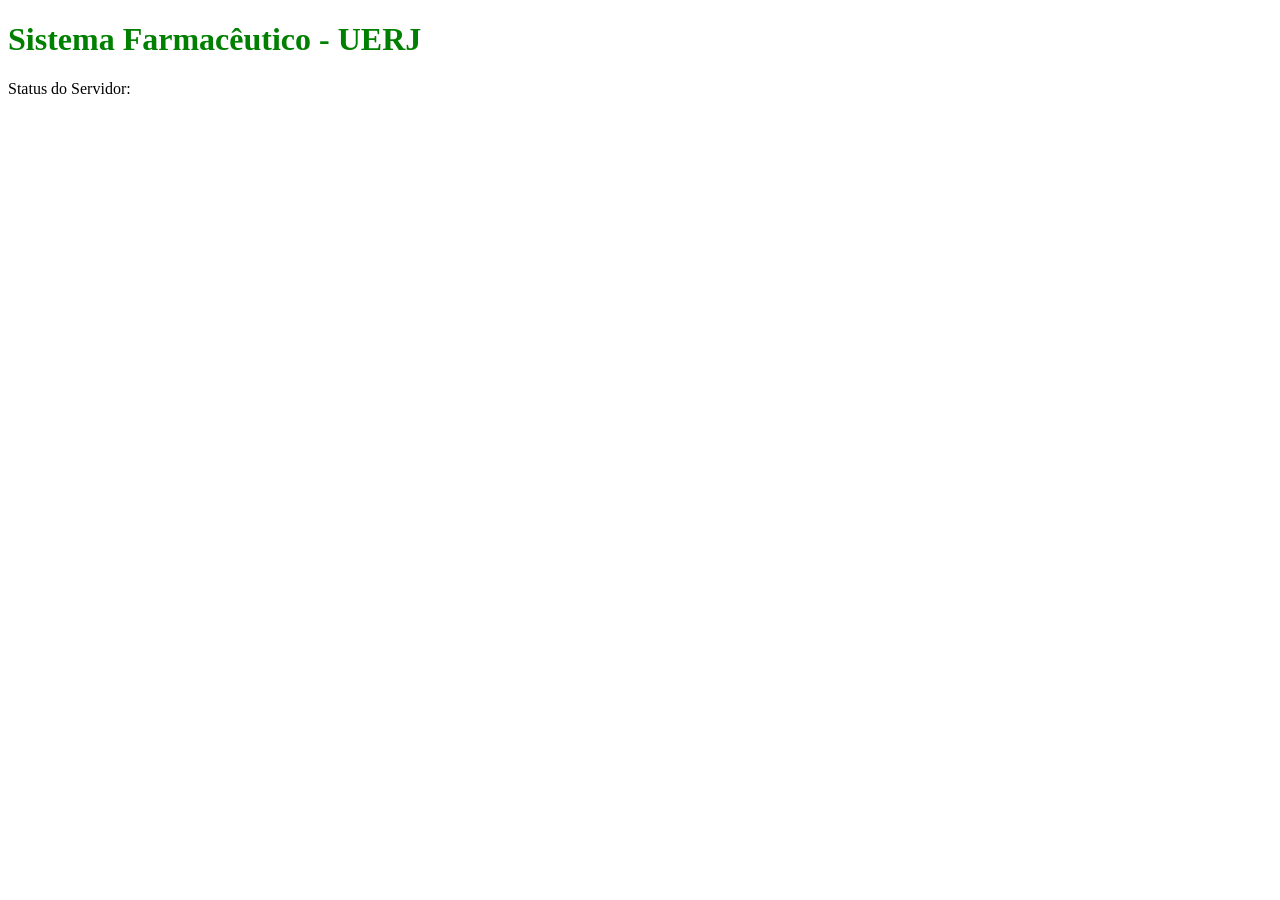
==== Pharmaceutical_System/src/main/webapp/index.html @ 855c17b3 "Versao alpha" ====
<!DOCTYPE html>
<html xmlns="http://www.w3.org/1999/xhtml"
      xmlns:h="http://xmlns.jcp.org/jsf/html">
<h:head>
    <title>ERP Farmacêutico</title>
</h:head>
<h:body>
    <h1 style="color: green;">Sistema Farmacêutico - UERJ</h1>
    <p>Status do Servidor:</p>
    <h2>
        <h:outputText value="#{helloBean.mensagem}" />
    </h2>
</h:body>
</html>
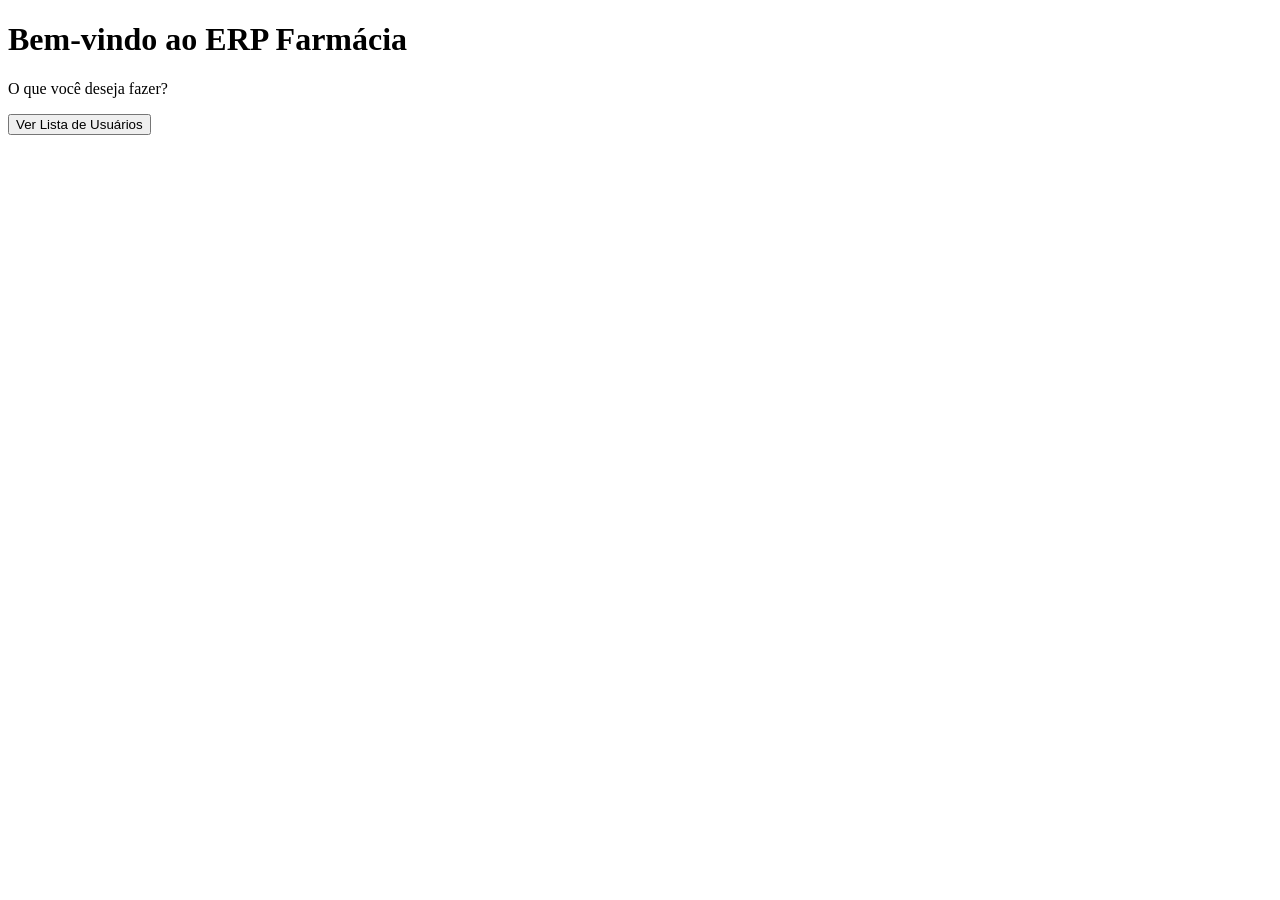
==== commit 34a7a07a: "Commit: Conexão mínima entre JAVA+MYSQL+HTML completa. Commit: Modelar o sistema" ====
--- a/Pharmaceutical_System/src/main/webapp/index.html
+++ b/Pharmaceutical_System/src/main/webapp/index.html
@@ -1,14 +1,15 @@
 <!DOCTYPE html>
-<html xmlns="http://www.w3.org/1999/xhtml"
-      xmlns:h="http://xmlns.jcp.org/jsf/html">
-<h:head>
-    <title>ERP Farmacêutico</title>
-</h:head>
-<h:body>
-    <h1 style="color: green;">Sistema Farmacêutico - UERJ</h1>
-    <p>Status do Servidor:</p>
-    <h2>
-        <h:outputText value="#{helloBean.mensagem}" />
-    </h2>
-</h:body>
+<html lang="pt-BR">
+<head>
+    <meta charset="UTF-8">
+    <title>ERP Farmácia</title>
+</head>
+<body>
+    <h1>Bem-vindo ao ERP Farmácia</h1>
+    <p>O que você deseja fazer?</p>
+    
+    <a href="UsuarioServlet">
+        <button>Ver Lista de Usuários</button>
+    </a>
+</body>
 </html>
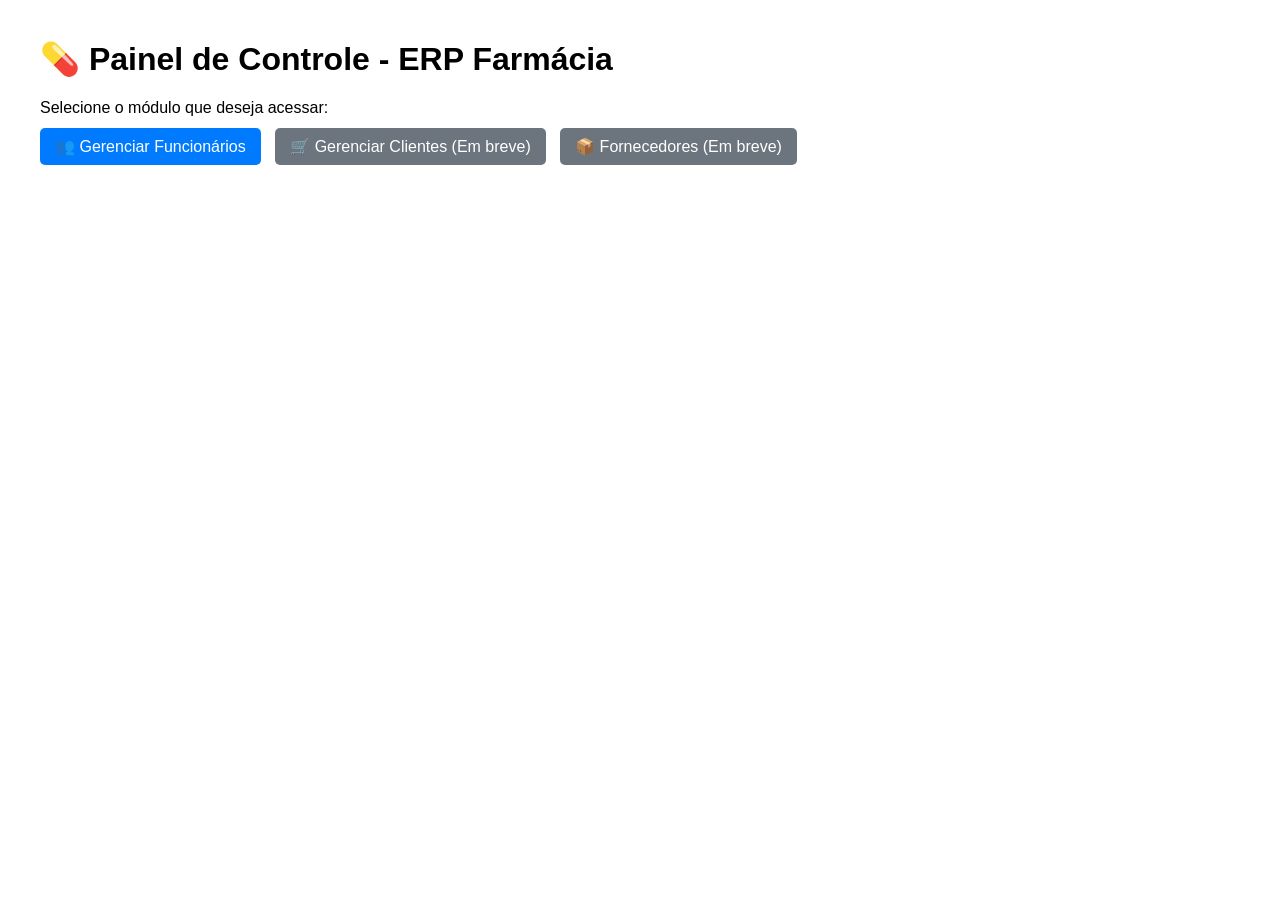
==== commit ef8f8129: "Commit: Banco de Dados redefinido" ====
--- a/Pharmaceutical_System/src/main/webapp/index.html
+++ b/Pharmaceutical_System/src/main/webapp/index.html
@@ -2,14 +2,22 @@
 <html lang="pt-BR">
 <head>
     <meta charset="UTF-8">
-    <title>ERP Farmácia</title>
+    <title>ERP Farmácia - Dashboard</title>
+    <style>
+        body { font-family: Arial, sans-serif; margin: 40px; }
+        .menu { margin-top: 20px; }
+        .menu a { padding: 10px 15px; background-color: #007BFF; color: white; text-decoration: none; border-radius: 5px; margin-right: 10px; }
+        .menu a:hover { background-color: #0056b3; }
+    </style>
 </head>
 <body>
-    <h1>Bem-vindo ao ERP Farmácia</h1>
-    <p>O que você deseja fazer?</p>
+    <h1>💊 Painel de Controle - ERP Farmácia</h1>
+    <p>Selecione o módulo que deseja acessar:</p>
     
-    <a href="UsuarioServlet">
-        <button>Ver Lista de Usuários</button>
-    </a>
+    <div class="menu">
+        <a href="UsuarioServlet">👥 Gerenciar Funcionários</a>
+        <a href="#" style="background-color: #6c757d;">🛒 Gerenciar Clientes (Em breve)</a>
+        <a href="#" style="background-color: #6c757d;">📦 Fornecedores (Em breve)</a>
+    </div>
 </body>
 </html>
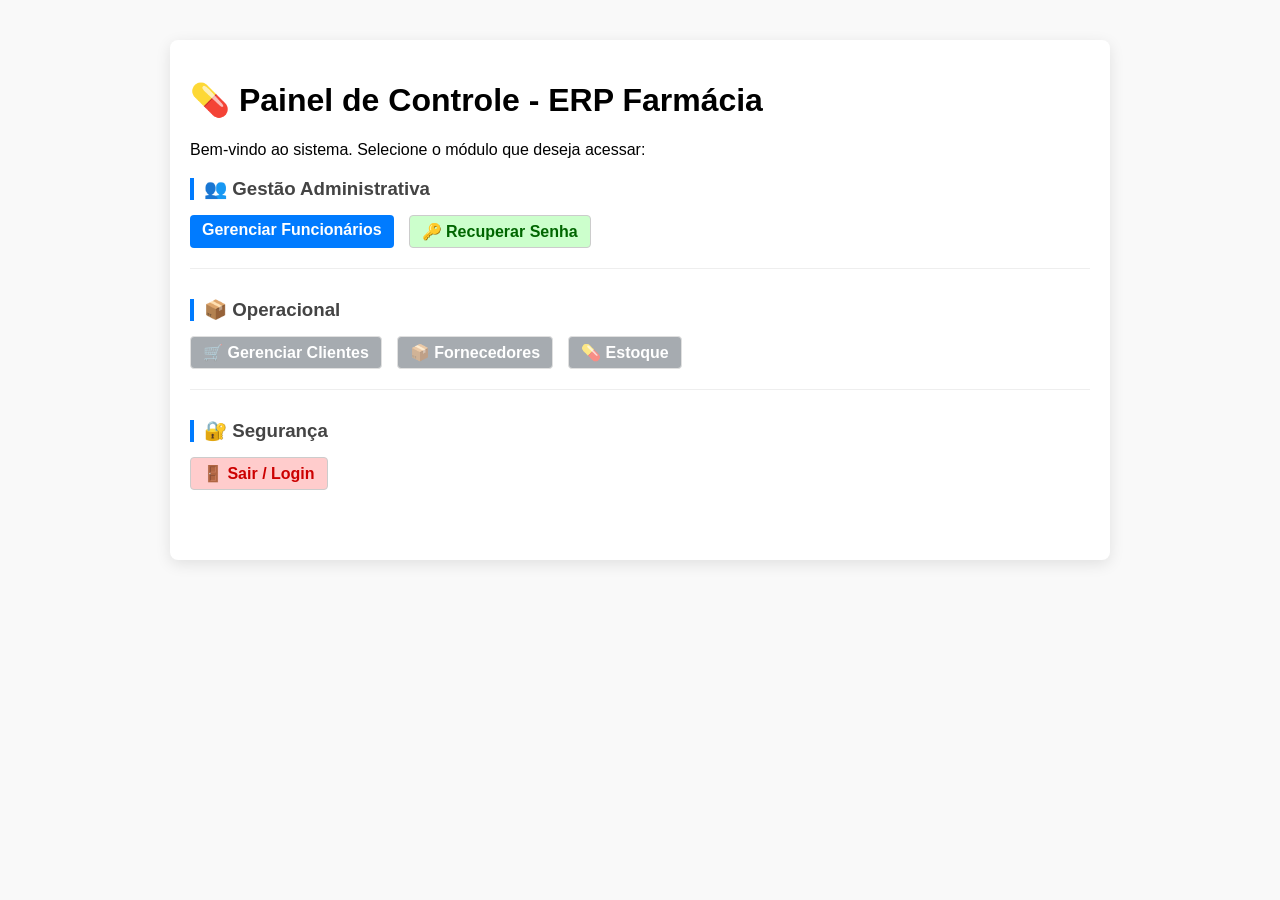
==== commit 00a546d7: "Commit: Recuperação de Senha implementada (não testado com SQL)" ====
--- a/Pharmaceutical_System/src/main/webapp/index.html
+++ b/Pharmaceutical_System/src/main/webapp/index.html
@@ -2,22 +2,41 @@
 <html lang="pt-BR">
 <head>
     <meta charset="UTF-8">
+    <meta name="viewport" content="width=device-width, initial-scale=1.0">
     <title>ERP Farmácia - Dashboard</title>
-    <style>
-        body { font-family: Arial, sans-serif; margin: 40px; }
-        .menu { margin-top: 20px; }
-        .menu a { padding: 10px 15px; background-color: #007BFF; color: white; text-decoration: none; border-radius: 5px; margin-right: 10px; }
-        .menu a:hover { background-color: #0056b3; }
-    </style>
+    <link rel="stylesheet" type="text/css" href="css/style.css">
 </head>
 <body>
-    <h1>💊 Painel de Controle - ERP Farmácia</h1>
-    <p>Selecione o módulo que deseja acessar:</p>
-    
-    <div class="menu">
-        <a href="UsuarioServlet">👥 Gerenciar Funcionários</a>
-        <a href="#" style="background-color: #6c757d;">🛒 Gerenciar Clientes (Em breve)</a>
-        <a href="#" style="background-color: #6c757d;">📦 Fornecedores (Em breve)</a>
+
+    <div class="dashboard-container">
+        <h1>💊 Painel de Controle - ERP Farmácia</h1>
+        <p>Bem-vindo ao sistema. Selecione o módulo que deseja acessar:</p>
+
+        <div class="secao-menu">
+            <h3>👥 Gestão Administrativa</h3>
+            <div class="menu-grid">
+                <a href="UsuarioServlet" class="btn btn-original">Gerenciar Funcionários</a>
+                <a href="esqueciSenha.html" class="btn btn-ativar">🔑 Recuperar Senha</a>
+            </div>
+        </div>
+
+        <div class="secao-menu">
+            <h3>📦 Operacional</h3>
+            <div class="menu-grid">
+                <a href="#" class="btn em-breve">🛒 Gerenciar Clientes</a>
+                <a href="#" class="btn em-breve">📦 Fornecedores</a>
+                <a href="#" class="btn em-breve">💊 Estoque</a>
+            </div>
+        </div>
+
+        <div class="secao-menu" style="border-bottom: none;">
+            <h3>🔐 Segurança</h3>
+            <div class="menu-grid">
+                <a href="#" class="btn btn-desativar">🚪 Sair / Login</a>
+            </div>
+        </div>
     </div>
+
+    <script src="js/script.js"></script>
 </body>
 </html>
--- a/Pharmaceutical_System/src/main/webapp/css/style.css
+++ b/Pharmaceutical_System/src/main/webapp/css/style.css
@@ -0,0 +1,111 @@
+/* src/main/webapp/css/style.css */
+
+body { 
+    font-family: Arial, sans-serif; 
+    margin: 20px; 
+    background-color: #f9f9f9;
+}
+
+h2 {
+    color: #333;
+}
+
+table { 
+    border-collapse: collapse; 
+    width: 80%; 
+    margin-top: 10px; 
+    background-color: white;
+    box-shadow: 0 0 10px rgba(0,0,0,0.1);
+}
+
+th, td { 
+    border: 1px solid #ddd; 
+    padding: 12px; 
+    text-align: left; 
+}
+
+th { 
+    background-color: #4CAF50; 
+    color: white;
+}
+
+.ativo { 
+    color: green; 
+    font-weight: bold; 
+}
+
+.inativo { 
+    color: red; 
+    font-weight: bold; 
+}
+
+.btn { 
+    padding: 6px 12px; 
+    text-decoration: none; 
+    border: 1px solid #ccc; 
+    border-radius: 4px; 
+    font-weight: bold;
+    display: inline-block;
+}
+
+.btn-desativar {
+    background-color: #ffcccc; 
+    color: #cc0000; 
+}
+
+.btn-desativar:hover { background-color: #ff9999; }
+
+.btn-ativar {
+    background-color: #ccffcc; 
+    color: #006600; 
+}
+
+.btn-ativar:hover { background-color: #99ff99; }
+
+/* --- Estilos do Dashboard (index.html) --- */
+
+.dashboard-container {
+    max-width: 900px;
+    margin: 40px auto;
+    padding: 20px;
+    background-color: #fff;
+    border-radius: 8px;
+    box-shadow: 0 4px 15px rgba(0,0,0,0.1);
+}
+
+.secao-menu {
+    margin-bottom: 30px;
+    padding-bottom: 20px;
+    border-bottom: 1px solid #eee;
+}
+
+.secao-menu h3 {
+    color: #444;
+    border-left: 4px solid #007BFF;
+    padding-left: 10px;
+    margin-bottom: 15px;
+}
+
+.menu-grid {
+    display: flex;
+    flex-wrap: wrap;
+    gap: 15px;
+}
+
+/* Botão Azul Original */
+.btn-original {
+    background-color: #007BFF !important;
+    color: white !important;
+    border: none;
+}
+.btn-original:hover { 
+    background-color: #0056b3 !important; 
+}
+
+/* Botões Desabilitados */
+.em-breve {
+    background-color: #6c757d !important;
+    cursor: not-allowed;
+    opacity: 0.6;
+    color: white !important;
+}
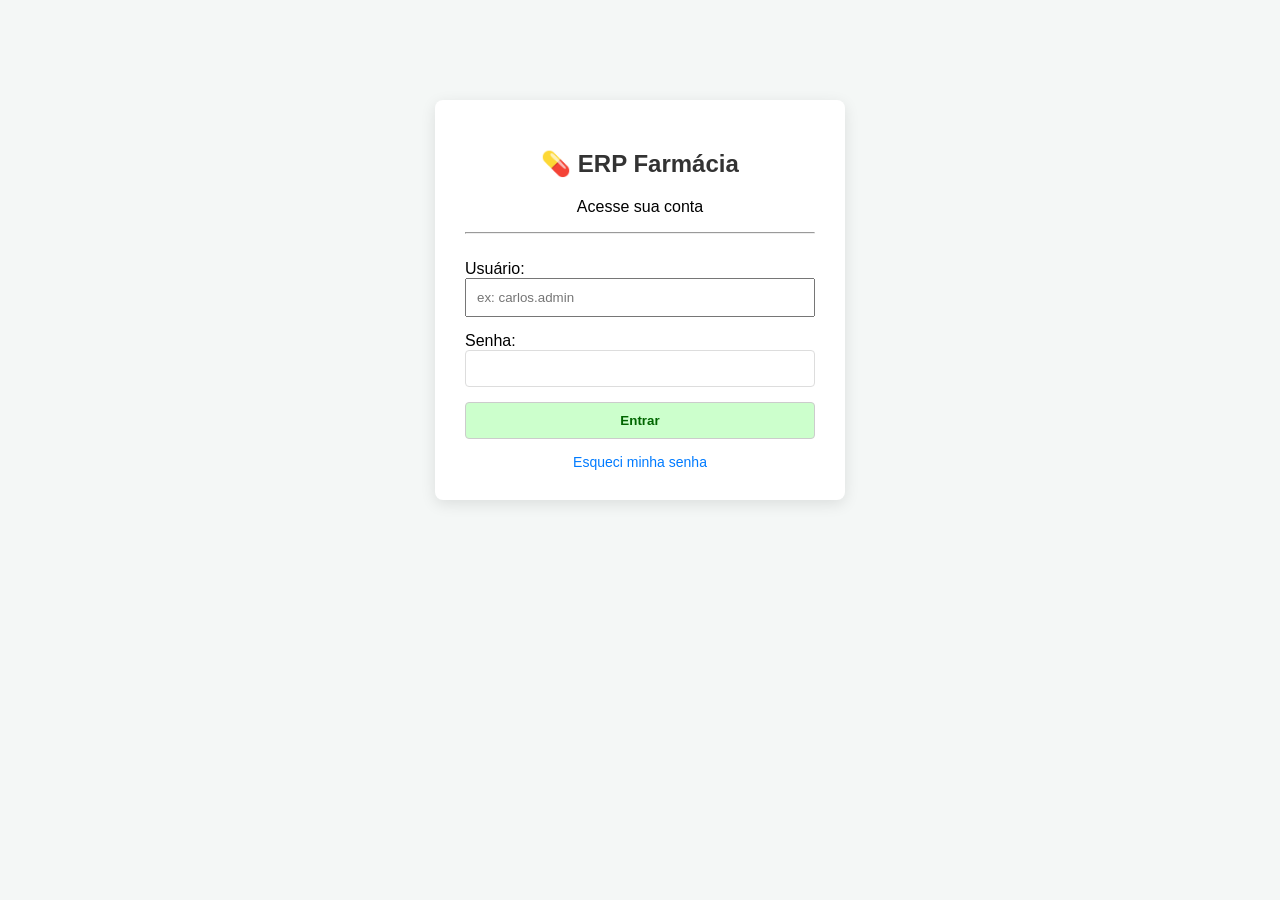
==== commit b65e7cd9: "Commit: Alteração de Banco de Dados via Java+HTML" ====
--- a/Pharmaceutical_System/src/main/webapp/index.html
+++ b/Pharmaceutical_System/src/main/webapp/index.html
@@ -1,42 +1,37 @@
 <!DOCTYPE html>
-<html lang="pt-BR">
+<html lang="pt-br">
 <head>
-    <meta charset="UTF-8">
-    <meta name="viewport" content="width=device-width, initial-scale=1.0">
-    <title>ERP Farmácia - Dashboard</title>
-    <link rel="stylesheet" type="text/css" href="css/style.css">
-</head>
-<body>
+<meta charset="UTF-8">
+<meta name="viewport" content="width=device-width, initial-scale=1.0">
+<title>Login - ERP Farmácia</title>
+<link rel="stylesheet" type="text/css" href="css/style.css">
+<body style="background-color: #f4f7f6;">
 
-    <div class="dashboard-container">
-        <h1>💊 Painel de Controle - ERP Farmácia</h1>
-        <p>Bem-vindo ao sistema. Selecione o módulo que deseja acessar:</p>
+	<div class="login-container">
+		<h2>💊 ERP Farmácia</h2>
+		<p>Acesse sua conta</p>
+		<hr>
+		<br>
 
-        <div class="secao-menu">
-            <h3>👥 Gestão Administrativa</h3>
-            <div class="menu-grid">
-                <a href="UsuarioServlet" class="btn btn-original">Gerenciar Funcionários</a>
-                <a href="esqueciSenha.html" class="btn btn-ativar">🔑 Recuperar Senha</a>
-            </div>
-        </div>
+		<form action="LoginServlet" method="POST">
+			<div class="form-group">
+				<label for="login">Usuário:</label> <input type="text" id="login"
+					name="login" required placeholder="ex: carlos.admin">
+			</div>
 
-        <div class="secao-menu">
-            <h3>📦 Operacional</h3>
-            <div class="menu-grid">
-                <a href="#" class="btn em-breve">🛒 Gerenciar Clientes</a>
-                <a href="#" class="btn em-breve">📦 Fornecedores</a>
-                <a href="#" class="btn em-breve">💊 Estoque</a>
-            </div>
-        </div>
+			<div class="form-group">
+				<label for="senha">Senha:</label> <input type="password" id="senha"
+					name="senha" required>
+			</div>
 
-        <div class="secao-menu" style="border-bottom: none;">
-            <h3>🔐 Segurança</h3>
-            <div class="menu-grid">
-                <a href="#" class="btn btn-desativar">🚪 Sair / Login</a>
-            </div>
-        </div>
-    </div>
+			<button type="submit" class="btn btn-ativar"
+				style="width: 100%; padding: 10px;">Entrar</button>
+		</form>
 
-    <script src="js/script.js"></script>
+		<div class="links-uteis">
+			<a href="esqueciSenha.html">Esqueci minha senha</a>
+		</div>
+	</div>
+
 </body>
 </html>
--- a/Pharmaceutical_System/src/main/webapp/css/style.css
+++ b/Pharmaceutical_System/src/main/webapp/css/style.css
@@ -1,111 +1,170 @@
 /* src/main/webapp/css/style.css */
-
-body { 
-    font-family: Arial, sans-serif; 
-    margin: 20px; 
-    background-color: #f9f9f9;
+body {
+	font-family: Arial, sans-serif;
+	margin: 20px;
+	background-color: #f9f9f9;
 }
 
 h2 {
-    color: #333;
+	color: #333;
 }
 
-table { 
-    border-collapse: collapse; 
-    width: 80%; 
-    margin-top: 10px; 
-    background-color: white;
-    box-shadow: 0 0 10px rgba(0,0,0,0.1);
+table {
+	border-collapse: collapse;
+	width: 80%;
+	margin-top: 10px;
+	background-color: white;
+	box-shadow: 0 0 10px rgba(0, 0, 0, 0.1);
 }
 
-th, td { 
-    border: 1px solid #ddd; 
-    padding: 12px; 
-    text-align: left; 
+th, td {
+	border: 1px solid #ddd;
+	padding: 12px;
+	text-align: left;
 }
 
-th { 
-    background-color: #4CAF50; 
-    color: white;
+th {
+	background-color: #4CAF50;
+	color: white;
 }
 
-.ativo { 
-    color: green; 
-    font-weight: bold; 
+.ativo {
+	color: green;
+	font-weight: bold;
 }
 
-.inativo { 
-    color: red; 
-    font-weight: bold; 
+.inativo {
+	color: red;
+	font-weight: bold;
 }
 
-.btn { 
-    padding: 6px 12px; 
-    text-decoration: none; 
-    border: 1px solid #ccc; 
-    border-radius: 4px; 
-    font-weight: bold;
-    display: inline-block;
+.btn {
+	padding: 6px 12px;
+	text-decoration: none;
+	border: 1px solid #ccc;
+	border-radius: 4px;
+	font-weight: bold;
+	display: inline-block;
 }
 
 .btn-desativar {
-    background-color: #ffcccc; 
-    color: #cc0000; 
+	background-color: #ffcccc;
+	color: #cc0000;
 }
 
-.btn-desativar:hover { background-color: #ff9999; }
+.btn-desativar:hover {
+	background-color: #ff9999;
+}
 
 .btn-ativar {
-    background-color: #ccffcc; 
-    color: #006600; 
+	background-color: #ccffcc;
+	color: #006600;
 }
 
-.btn-ativar:hover { background-color: #99ff99; }
+.btn-ativar:hover {
+	background-color: #99ff99;
+}
 
 /* --- Estilos do Dashboard (index.html) --- */
-
 .dashboard-container {
-    max-width: 900px;
-    margin: 40px auto;
-    padding: 20px;
-    background-color: #fff;
-    border-radius: 8px;
-    box-shadow: 0 4px 15px rgba(0,0,0,0.1);
+	max-width: 900px;
+	margin: 40px auto;
+	padding: 20px;
+	background-color: #fff;
+	border-radius: 8px;
+	box-shadow: 0 4px 15px rgba(0, 0, 0, 0.1);
 }
 
 .secao-menu {
-    margin-bottom: 30px;
-    padding-bottom: 20px;
-    border-bottom: 1px solid #eee;
+	margin-bottom: 30px;
+	padding-bottom: 20px;
+	border-bottom: 1px solid #eee;
 }
 
 .secao-menu h3 {
-    color: #444;
-    border-left: 4px solid #007BFF;
-    padding-left: 10px;
-    margin-bottom: 15px;
+	color: #444;
+	border-left: 4px solid #007BFF;
+	padding-left: 10px;
+	margin-bottom: 15px;
 }
 
 .menu-grid {
-    display: flex;
-    flex-wrap: wrap;
-    gap: 15px;
+	display: flex;
+	flex-wrap: wrap;
+	gap: 15px;
 }
 
 /* Botão Azul Original */
 .btn-original {
-    background-color: #007BFF !important;
-    color: white !important;
-    border: none;
+	background-color: #007BFF !important;
+	color: white !important;
+	border: none;
 }
-.btn-original:hover { 
-    background-color: #0056b3 !important; 
+
+.btn-original:hover {
+	background-color: #0056b3 !important;
 }
 
 /* Botões Desabilitados */
 .em-breve {
-    background-color: #6c757d !important;
-    cursor: not-allowed;
-    opacity: 0.6;
-    color: white !important;
+	background-color: #6c757d !important;
+	cursor: not-allowed;
+	opacity: 0.6;
+	color: white !important;
+}
+/*Nova Senha.jsp*/
+.card-senha {
+	max-width: 400px;
+	margin: 80px auto;
+	padding: 25px;
+	background: #fff;
+	border-radius: 8px;
+	box-shadow: 0 4px 15px rgba(0, 0, 0, 0.1);
+	text-align: center;
+}
+
+.form-group {
+	text-align: left;
+	margin-bottom: 15px;
+}
+
+input[type="password"] {
+	width: 100%;
+	padding: 12px;
+	border: 1px solid #ddd;
+	border-radius: 4px;
+	box-sizing: border-box;
+	/* Garante que o padding não estoure a largura */
+}
+
+/*Index.html*/
+.login-container {
+	max-width: 350px;
+	margin: 100px auto;
+	padding: 30px;
+	background: #fff;
+	border-radius: 8px;
+	box-shadow: 0 4px 15px rgba(0, 0, 0, 0.1);
+	text-align: center;
+}
+
+.form-group {
+	text-align: left;
+	margin-bottom: 15px;
+}
+
+.form-group input {
+	width: 100%;
+	padding: 10px;
+	box-sizing: border-box;
+}
+
+.links-uteis {
+	margin-top: 15px;
+	font-size: 14px;
+}
+
+.links-uteis a {
+	color: #007bff;
+	text-decoration: none;
 }
